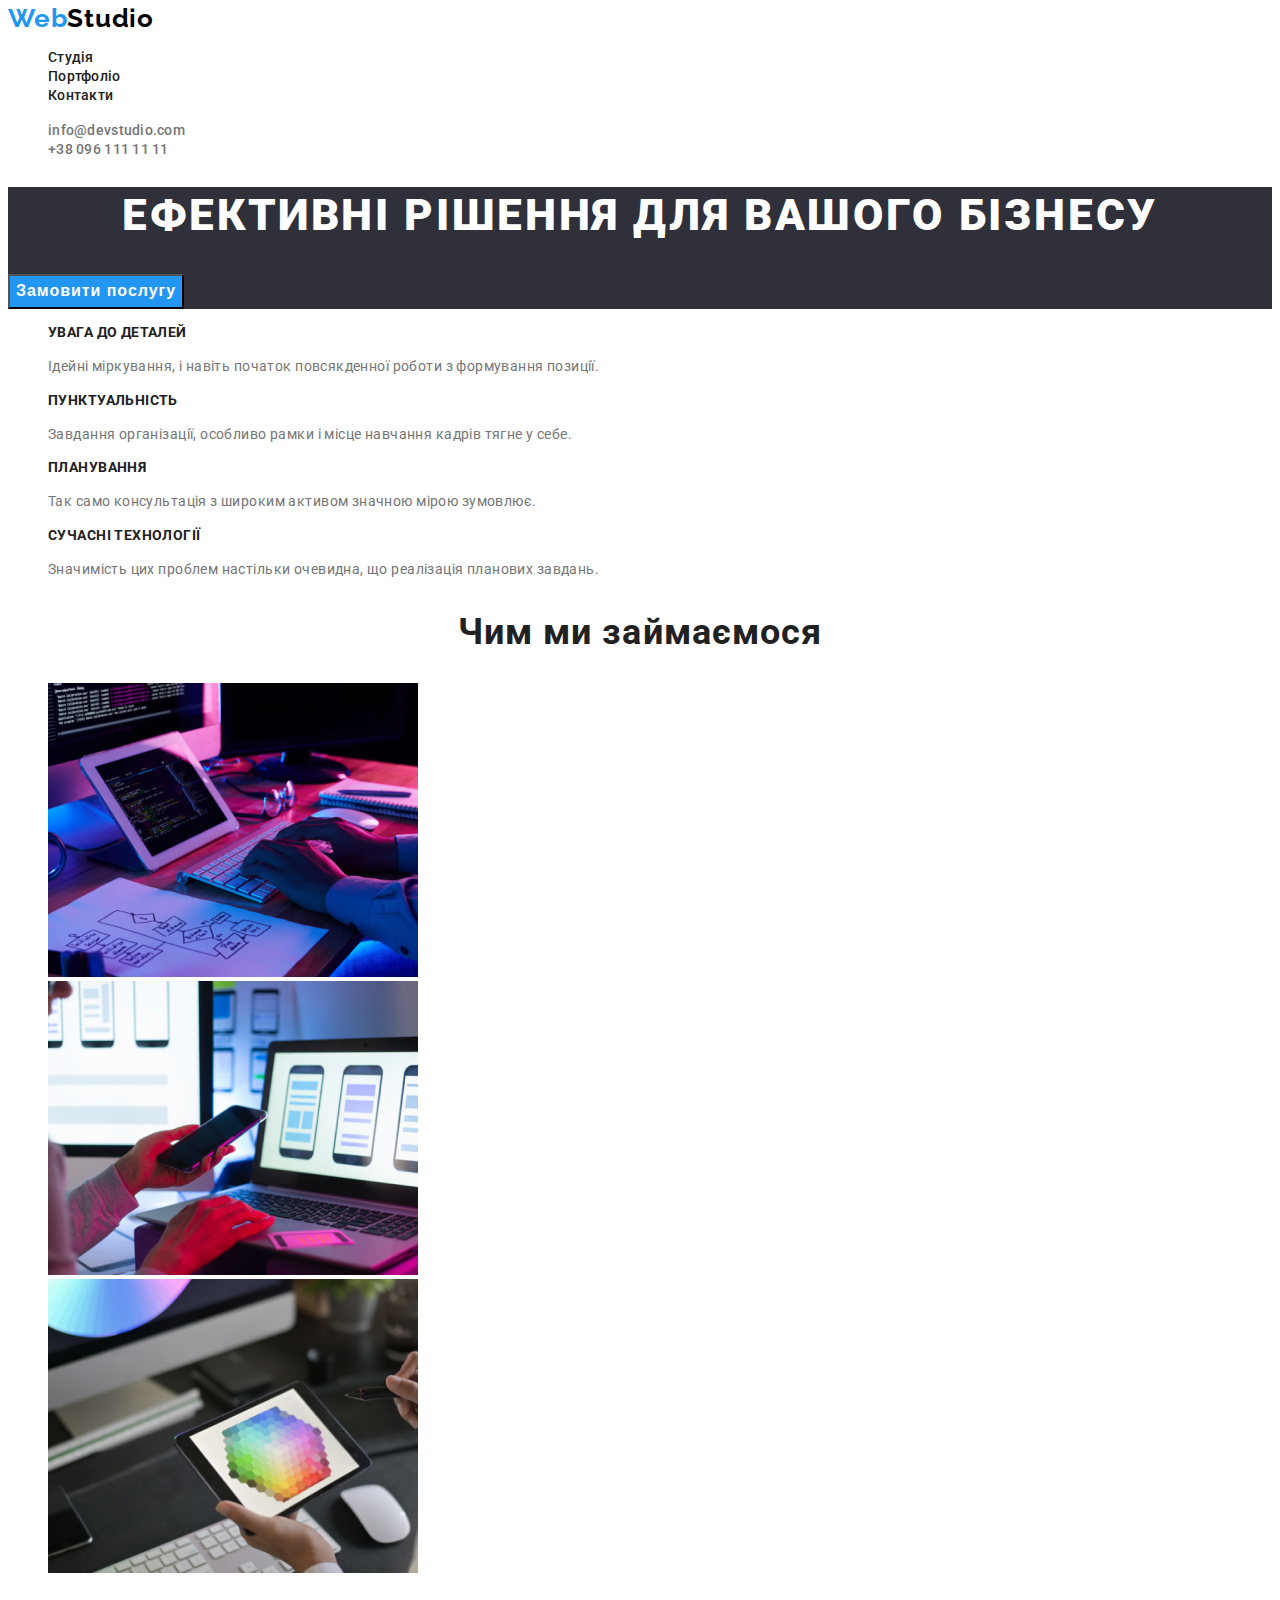
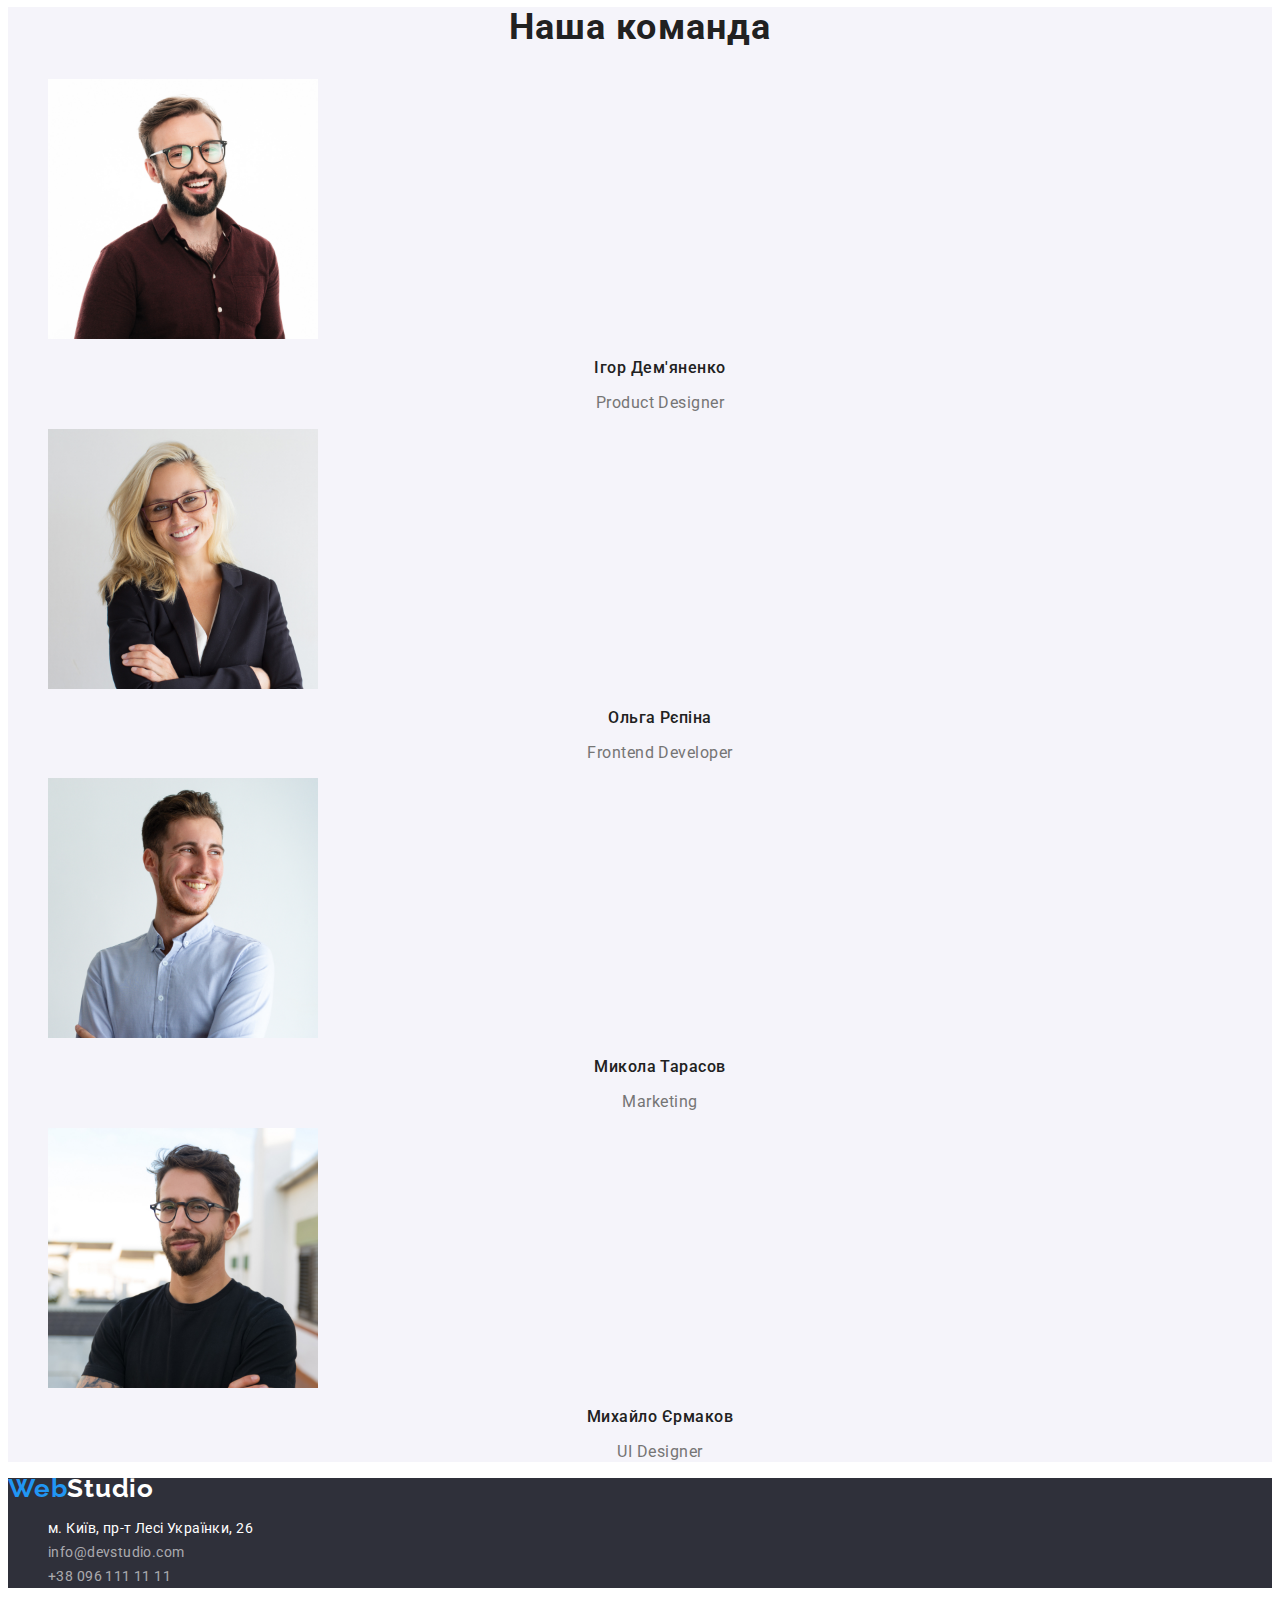
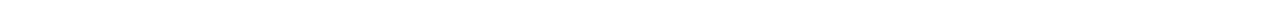
==== index.html @ a8bba169 "Initial commit" ====
<!DOCTYPE html>
<html lang="en">

<head>
    <meta charset="UTF-8">
    <meta http-equiv="X-UA-Compatible" content="IE=edge">
    <meta name="viewport" content="width=device-width, initial-scale=1.0">
    <title>Document</title>
    <link rel="preconnect" href="https://fonts.googleapis.com">
    <link rel="preconnect" href="https://fonts.gstatic.com" crossorigin>
    <link
        href="https://fonts.googleapis.com/css2?family=Montserrat:wght@400;700&family=Raleway:wght@700&family=Roboto:wght@400;500;700;900&display=swap"
        rel="stylesheet">
    <link rel="stylesheet" href="./css/styles.css">
</head>

<body>
    <header class="header">
        <nav>
            <a class="logo link" href="./index.html">Web<span class="logo-header">Studio</span></a>

            <ul class="nav-list list">
                <li class="nav-item"><a href="" class="nav-link link">Студія</a></li>
                <li class="nav-item"><a href="./portfolio.html" target="_blank" class="nav-link link">Портфоліо</a></li>
                <li class="nav-item"><a href="" class="nav-link link">Контакти</a></li>
            </ul>
        </nav>
        <ul class="list">
            <li><a href="mailto:info@devstudio.com" class="link header-contacts">info@devstudio.com</a></li>
            <li><a href="tel:+380961111111" class="link header-contacts">+38 096 111 11 11</a></li>
        </ul>

    </header>
    <main>
        <section class="hero">
            <h1 class="hero-title">Ефективні рішення для вашого бізнесу</h1>
            <button type="button" class="hero-btn">Замовити послугу</button>
        </section>
        <section>
            <ul class="list">
                <li>
                    <h3 class="list-title">УВАГА ДО ДЕТАЛЕЙ</h3>
                    <p class="list-text">Ідейні міркування, і навіть початок повсякденної роботи з формування позиції.
                    </p>
                </li>
                <li>
                    <h3 class="list-title">ПУНКТУАЛЬНІСТЬ</h3>
                    <p class="list-text">Завдання організації, особливо рамки і місце навчання кадрів тягне у себе.</p>
                </li>
                <li>
                    <h3 class="list-title">ПЛАНУВАННЯ</h3>
                    <p class="list-text">Так само консультація з широким активом значною мірою зумовлює.</p>
                </li>
                <li>
                    <h3 class="list-title">СУЧАСНІ ТЕХНОЛОГІЇ</h3>
                    <p class="list-text">Значимість цих проблем настільки очевидна, що реалізація планових завдань.</p>
                </li>
            </ul>
        </section>
        <section class="works">
            <h2 class="works-title">Чим ми займаємося</h2>
            <ul class="list">
                <li><img src="img/img.jpg" alt="Телефон" width="370" height="294"></li>
                <li><img src="img/img-2.jpg" alt="Комп'ютер" width="370" height="294"></li>
                <li><img src="img/img-3.jpg" alt="Планшет" width="370" height="294"></li>
            </ul>
        </section>
        <section class="team">
            <h2 class="team-title">Наша команда</h2>
            <ul class="list">
                <li>
                    <img src="img/img-4.jpg" alt="Чоловік" width="270" height="260">
                    <h3 class="people">Ігор Дем'яненко</h3>
                    <p class="status">Product Designer</p>
                </li>
                <li>

                    <img src="img/img-5.jpg" alt="Жінка" width="270" height="260">
                    <h3 class="people">Ольга Рєпіна</h3>
                    <p class="status">Frontend Developer</p>


                </li>
                <li>
                    <img src="img/img-6.jpg" alt="Чоловік" width="270" height="260">
                    <h3 class="people">Микола Тарасов</h3>
                    <p class="status">Marketing</p>


                </li>
                <li>
                    <img src="img/img-7.jpg" alt="Чоловік" width="270" height="260">
                    <h3 class="people">Михайло Єрмаков</h3>
                    <p class="status">UI Designer</p>
                </li>

            </ul>
        </section>
    </main>
    <footer class="footer">
        <a class="logo link" href="./index.html">Web<span class="logo-footer">Studio</span></a>
        <address>
            <ul class="list">
                <li><a href="https://goo.gl/maps/WGz5SJTLMQsoGpVZA" target="_blank" rel="noopener noreferrer nofollow"
                        class="link map-address">м. Київ, пр-т Лесі Українки, 26</a>
                </li>
                <li><a href="mailto:info@devstudio.com" class="address link">info@devstudio.com</a></li>
                <li><a href="tel:+380961111111" class="address link">+38 096 111 11 11</a></li>
            </ul>
        </address>
    </footer>
</body>

</html>
---- css/styles.css ----
body {
    font-family: 'Roboto', 'Times New Roman', 'Verdana', 'Tahoma', sans-serif;
}

/* header */
.list {
    list-style: none;
}

.link {
    text-decoration: none;
}

.header {
    background-color: #FFFFFF;
}

.logo {

    font-family: 'Raleway';
    font-weight: 700;
    font-size: 26px;
    line-height: 0.8;
    /* identical to box height */
    letter-spacing: 0.03em;

    color: #2196F3;
}

.logo-header {
    color: #000000
}

.nav-list {}

.nav-item {}

.nav-link {

    font-weight: 500;
    font-size: 14px;
    line-height: 1.14;
    letter-spacing: 0.02em;

    color: #212121;
}

.nav-link:hover,
.nav-link:focus {
    color: #2196F3;
}

.header-contacts {

    font-weight: 500;
    font-size: 14px;
    line-height: 1.14;
    letter-spacing: 0.02em;

    color: #757575;
}

.header-contacts:hover,
.header-contacts:focus {
    color: #2196F3;
}

/* main */
.hero {
    background-color: #2F303A;
}

.hero-title {

    font-weight: 900;
    font-size: 44px;
    line-height: 1.3;
    /* or 136% */
    text-align: center;
    letter-spacing: 0.06em;
    text-transform: uppercase;

    color: #FFFFFF;
}

.hero-btn {


    font-weight: 700;
    font-size: 16px;
    line-height: 1.8;
    letter-spacing: 0.06em;

    color: #FFFFFF;
    background: #2196F3;
    cursor: pointer;
}

.hero-btn:hover,
.hero-btn:focus {
    background-color: transparent;
}

.list-title {

    font-weight: 700;
    font-size: 14px;
    line-height: 1.14;
    letter-spacing: 0.03em;
    text-transform: uppercase;

    color: #212121;
}

.list-text {

    font-size: 14px;
    line-height: 1.7;
    /* or 171% */
    letter-spacing: 0.03em;

    color: #757575;
}

.works-title {

    font-weight: 700;
    font-size: 36px;
    line-height: 1.16;
    text-align: center;
    letter-spacing: 0.03em;

    color: #212121;
}

.team {
    background-color: #F5F4FA;
}


.team-title {

    font-weight: 700;
    font-size: 36px;
    line-height: 1.16;
    text-align: center;
    letter-spacing: 0.03em;

    color: #212121;
}

.people {

    font-weight: 500;
    font-size: 16px;
    line-height: 1.18;
    /* identical to box height */
    text-align: center;
    letter-spacing: 0.03em;

    color: #212121;
}

.status {

    font-size: 16px;
    line-height: 1.18;
    /* identical to box height */
    text-align: center;
    letter-spacing: 0.03em;

    color: #757575;
}

.nav-btn {

    font-family: 'Roboto';
    font-weight: 500;
    font-size: 16px;
    line-height: 1.6;
    /* identical to box height, or 162% */
    text-align: center;
    letter-spacing: 0.03em;

    color: #212121;
    ;
    background-color: #F5F5F5;
}

.nav-btn:hover,
.nav-btn:focus {
    color: #FFFFFF;
    background: #2196F3;
    cursor: pointer;

}

.card-item {
    background: #FFFFFF;
    border: 1px solid #EEEEEE;
}

.card-title {
    font-weight: 700;
    font-size: 18px;
    line-height: 2;
    /* identical to box height, or 200% */
    letter-spacing: 0.06em;

    color: #212121;
}

.card-text {
    font-size: 16px;
    line-height: 1.8;
    /* identical to box height, or 188% */
    letter-spacing: 0.03em;

    color: #757575;
}

.footer {

    background-color: #2F303A;
}

.map-address {
    font-style: normal;
    font-family: 'Roboto';
    font-size: 14px;
    line-height: 1.7;
    /* or 171% */
    letter-spacing: 0.03em;

    color: #FFFFFF;
}

.address {
    font-style: normal;
    font-family: 'Roboto';
    font-size: 14px;
    line-height: 1.7;
    /* or 171% */
    letter-spacing: 0.03em;

    color: rgba(255, 255, 255, 0.6);
}

.address:hover,
.address:focus {
    color: #FFFFFF
}

.logo-footer {
    color: #FFFFFF
}
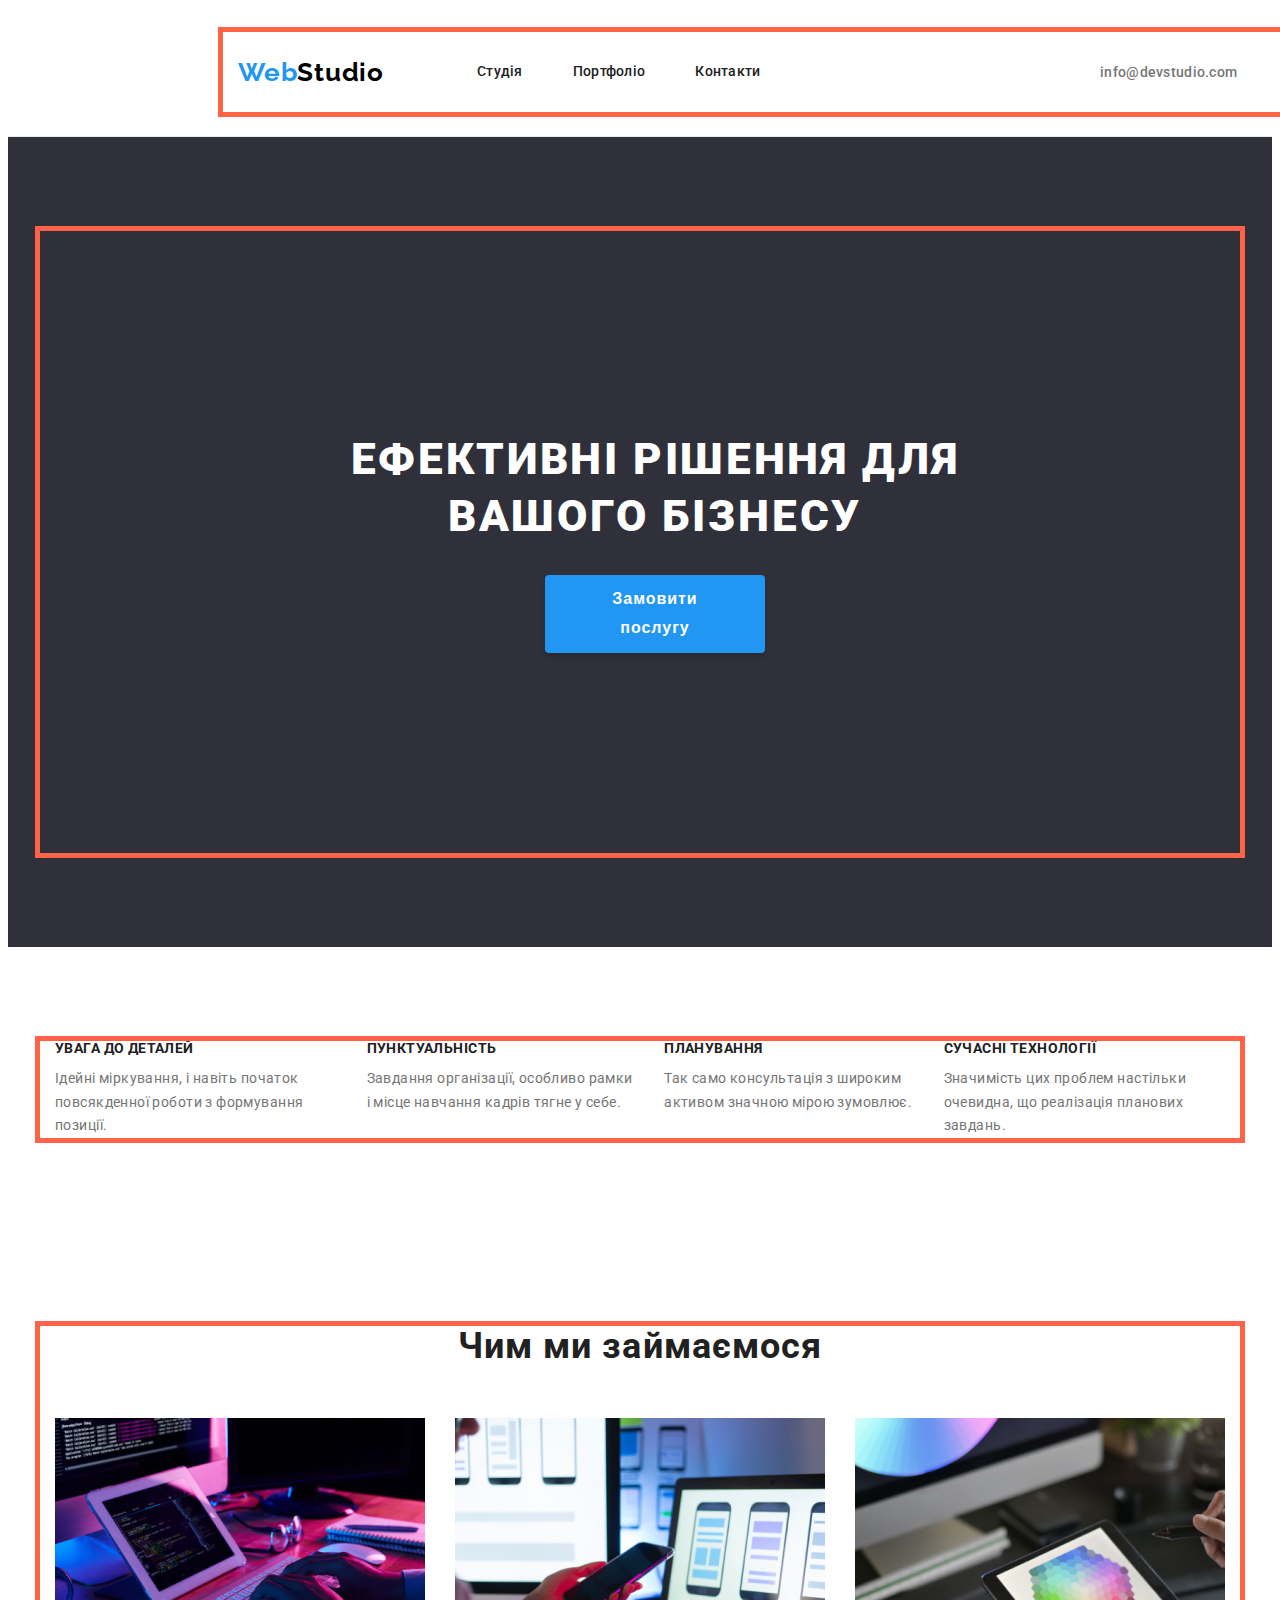
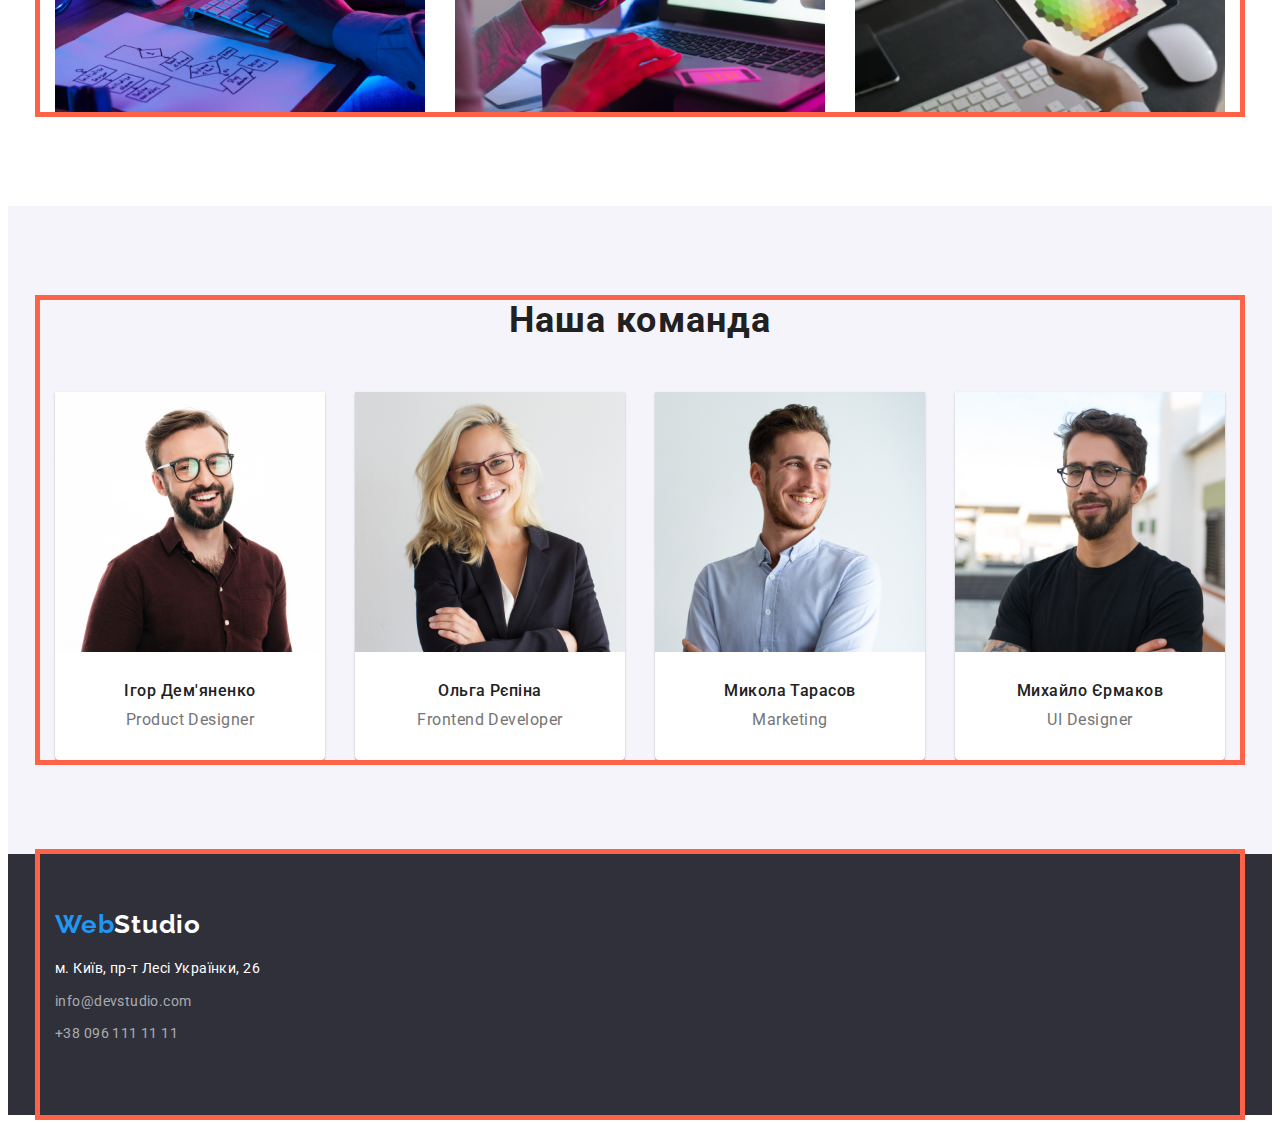
==== commit 43ee26f3: "добавила flexbox" ====
--- a/index.html
+++ b/index.html
@@ -6,109 +6,138 @@
     <meta http-equiv="X-UA-Compatible" content="IE=edge">
     <meta name="viewport" content="width=device-width, initial-scale=1.0">
     <title>Document</title>
-    <link rel="preconnect" href="https://fonts.googleapis.com">
+    <!--NORMALIZE-->
+    <link rel="stylesheet" href="https://cdnjs.cloudflare.com/ajax/libs/modern-normalize/1.1.0/modern-normalize.min.css"
+        integrity="sha512-wpPYUAdjBVSE4KJnH1VR1HeZfpl1ub8YT/NKx4PuQ5NmX2tKuGu6U/JRp5y+Y8XG2tV+wKQpNHVUX03MfMFn9Q=="
+        crossorigin="anonymous" referrerpolicy="no-referrer" />
+   <!--FONTS-->
+        <link rel="preconnect" href="https://fonts.googleapis.com">
     <link rel="preconnect" href="https://fonts.gstatic.com" crossorigin>
     <link
         href="https://fonts.googleapis.com/css2?family=Montserrat:wght@400;700&family=Raleway:wght@700&family=Roboto:wght@400;500;700;900&display=swap"
         rel="stylesheet">
-    <link rel="stylesheet" href="./css/styles.css">
+    <!--CSS-->
+        <link rel="stylesheet" href="./css/styles.css">
 </head>
 
 <body>
-    <header class="header">
-        <nav>
-            <a class="logo link" href="./index.html">Web<span class="logo-header">Studio</span></a>
-
-            <ul class="nav-list list">
-                <li class="nav-item"><a href="" class="nav-link link">Студія</a></li>
-                <li class="nav-item"><a href="./portfolio.html" target="_blank" class="nav-link link">Портфоліо</a></li>
-                <li class="nav-item"><a href="" class="nav-link link">Контакти</a></li>
-            </ul>
-        </nav>
-        <ul class="list">
-            <li><a href="mailto:info@devstudio.com" class="link header-contacts">info@devstudio.com</a></li>
-            <li><a href="tel:+380961111111" class="link header-contacts">+38 096 111 11 11</a></li>
-        </ul>
-
-    </header>
+        <header class="header">
+            <div class="header-container container">
+                <nav class="header-nav">
+                    <a class="logo link" href="./index.html">Web<span class="logo-header">Studio</span></a>
+                    <ul class="nav-list list">
+                        <li class="nav-item"><a href="" class="nav-link link">Студія</a></li>
+                        <li class="nav-item"><a href="./portfolio.html" target="_blank" class="nav-link link">Портфоліо</a></li>
+                        <li class="nav-item"><a href="" class="nav-link link">Контакти</a></li>
+                    </ul>
+                </nav>
+                <ul class="list head-contact">
+                    <li><a href="mailto:info@devstudio.com" class="link header-contacts">info@devstudio.com</a></li>
+                    <li><a href="tel:+380961111111" class="link header-contacts">+38 096 111 11 11</a></li>
+                </ul>
+            </div>
+        </header>
+    
     <main>
-        <section class="hero">
-            <h1 class="hero-title">Ефективні рішення для вашого бізнесу</h1>
-            <button type="button" class="hero-btn">Замовити послугу</button>
-        </section>
-        <section>
-            <ul class="list">
-                <li>
-                    <h3 class="list-title">УВАГА ДО ДЕТАЛЕЙ</h3>
-                    <p class="list-text">Ідейні міркування, і навіть початок повсякденної роботи з формування позиції.
-                    </p>
-                </li>
-                <li>
-                    <h3 class="list-title">ПУНКТУАЛЬНІСТЬ</h3>
-                    <p class="list-text">Завдання організації, особливо рамки і місце навчання кадрів тягне у себе.</p>
-                </li>
-                <li>
-                    <h3 class="list-title">ПЛАНУВАННЯ</h3>
-                    <p class="list-text">Так само консультація з широким активом значною мірою зумовлює.</p>
-                </li>
-                <li>
-                    <h3 class="list-title">СУЧАСНІ ТЕХНОЛОГІЇ</h3>
-                    <p class="list-text">Значимість цих проблем настільки очевидна, що реалізація планових завдань.</p>
-                </li>
-            </ul>
-        </section>
-        <section class="works">
-            <h2 class="works-title">Чим ми займаємося</h2>
-            <ul class="list">
-                <li><img src="img/img.jpg" alt="Телефон" width="370" height="294"></li>
-                <li><img src="img/img-2.jpg" alt="Комп'ютер" width="370" height="294"></li>
-                <li><img src="img/img-3.jpg" alt="Планшет" width="370" height="294"></li>
-            </ul>
-        </section>
-        <section class="team">
-            <h2 class="team-title">Наша команда</h2>
-            <ul class="list">
-                <li>
-                    <img src="img/img-4.jpg" alt="Чоловік" width="270" height="260">
-                    <h3 class="people">Ігор Дем'яненко</h3>
-                    <p class="status">Product Designer</p>
-                </li>
-                <li>
-
-                    <img src="img/img-5.jpg" alt="Жінка" width="270" height="260">
-                    <h3 class="people">Ольга Рєпіна</h3>
-                    <p class="status">Frontend Developer</p>
-
-
-                </li>
-                <li>
-                    <img src="img/img-6.jpg" alt="Чоловік" width="270" height="260">
-                    <h3 class="people">Микола Тарасов</h3>
-                    <p class="status">Marketing</p>
-
-
-                </li>
-                <li>
-                    <img src="img/img-7.jpg" alt="Чоловік" width="270" height="260">
-                    <h3 class="people">Михайло Єрмаков</h3>
-                    <p class="status">UI Designer</p>
-                </li>
-
-            </ul>
-        </section>
+        
+            <section class="hero section">
+                <div class="container hero-container">
+                    <h1 class="hero-title">Ефективні рішення для вашого бізнесу</h1>
+                    <button type="button" class="hero-btn">Замовити послугу</button>
+                </div>
+            </section>
+    
+        
+            <section class="section">
+                <div class="container">
+                    <ul class="conteiner-points list">
+                        <li>
+                            <h3 class="list-title">УВАГА ДО ДЕТАЛЕЙ</h3>
+                            <p class="list-text">Ідейні міркування, і навіть початок повсякденної роботи з формування позиції.
+                            </p>
+                        </li>
+                        <li>
+                            <h3 class="list-title">ПУНКТУАЛЬНІСТЬ</h3>
+                            <p class="list-text">Завдання організації, особливо рамки і місце навчання кадрів тягне у себе.</p>
+                        </li>
+                        <li>
+                            <h3 class="list-title">ПЛАНУВАННЯ</h3>
+                            <p class="list-text">Так само консультація з широким активом значною мірою зумовлює.</p>
+                        </li>
+                        <li>
+                            <h3 class="list-title">СУЧАСНІ ТЕХНОЛОГІЇ</h3>
+                            <p class="list-text">Значимість цих проблем настільки очевидна, що реалізація планових завдань.</p>
+                        </li>
+                    </ul>
+                </div>
+            </section>
+        
+        
+            <section class="works section">
+                <div class="container">
+                    <h2 class="works-title">Чим ми займаємося</h2>
+                    <ul class="works-container list">
+                        <li><img src="img/img.jpg" alt="Телефон" width="370" height="294"></li>
+                        <li><img src="img/img-2.jpg" alt="Комп'ютер" width="370" height="294"></li>
+                        <li><img src="img/img-3.jpg" alt="Планшет" width="370" height="294"></li>
+                    </ul>
+                </div>
+            </section>
+    
+        
+            <section class="team section">
+                <div class="container">
+                    <h2 class="team-title">Наша команда</h2>
+                    <ul class="team-container list">
+                        <li class="team-card">
+                            <img src="img/img-4.jpg" alt="Чоловік" width="270" height="260">
+                            <div class="team-description">
+                                <h3 class="people">Ігор Дем'яненко</h3>
+                                <p class="status">Product Designer</p>
+                            </div>
+                        </li>
+                        <li class="team-card">
+                            <img src="img/img-5.jpg" alt="Жінка" width="270" height="260">
+                            <div class="team-description">
+                                <h3 class="people">Ольга Рєпіна</h3>
+                                <p class="status">Frontend Developer</p>
+                            </div>
+                        </li>
+                        <li class="team-card">
+                            <img src="img/img-6.jpg" alt="Чоловік" width="270" height="260">
+                            <div class="team-description">
+                                <h3 class="people">Микола Тарасов</h3>
+                                <p class="status">Marketing</p>
+                            </div>
+                        </li>
+                        <li class="team-card">
+                            <img src="img/img-7.jpg" alt="Чоловік" width="270" height="260">
+                            <div class="team-description">
+                                <h3 class="people">Михайло Єрмаков</h3>
+                                <p class="status">UI Designer</p>
+                            </div>
+                        </li>
+                    </ul>
+                </div>
+            </section>
+        
     </main>
-    <footer class="footer">
-        <a class="logo link" href="./index.html">Web<span class="logo-footer">Studio</span></a>
-        <address>
-            <ul class="list">
-                <li><a href="https://goo.gl/maps/WGz5SJTLMQsoGpVZA" target="_blank" rel="noopener noreferrer nofollow"
-                        class="link map-address">м. Київ, пр-т Лесі Українки, 26</a>
-                </li>
-                <li><a href="mailto:info@devstudio.com" class="address link">info@devstudio.com</a></li>
-                <li><a href="tel:+380961111111" class="address link">+38 096 111 11 11</a></li>
-            </ul>
-        </address>
-    </footer>
+    
+        <footer class="footer">
+            <div class="footer-container container">
+                <a class="logo link" href="./index.html">Web<span class="logo-footer">Studio</span></a>
+                <address>
+                    <ul class="list list-footer">
+                        <li class="list-address"><a href="https://goo.gl/maps/WGz5SJTLMQsoGpVZA" target="_blank" rel="noopener noreferrer nofollow"
+                                class="link map-address">м. Київ, пр-т Лесі Українки, 26</a>
+                        </li>
+                        <li class="list-address"><a href="mailto:info@devstudio.com" class="address link">info@devstudio.com</a></li>
+                        <li class="list-address"><a href="tel:+380961111111" class="address link">+38 096 111 11 11</a></li>
+                    </ul>
+                </address>
+            </div>
+        </footer>
+    
 </body>
 
 </html>--- a/css/styles.css
+++ b/css/styles.css
@@ -1,20 +1,71 @@
 body {
     font-family: 'Roboto', 'Times New Roman', 'Verdana', 'Tahoma', sans-serif;
 }
-
+html {
+    box-sizing: border-box;
+}
+*,
+*::before,
+*::after {
+    box-sizing: inherit;
+}
+h1,
+h2,
+h3,
+h4,
+h5,
+h6,
+p {
+    margin: 0;
+}
+
+img {
+    display: block;
+    max-width: 100%;
+    height: auto;
+}
+.section {
+    padding-top: 94px;
+    padding-bottom: 94px;
+}
+
+.container {
+    width: 1200px;
+    padding-left: 15px;
+    padding-right: 15px;
+    margin-right: auto;
+    margin-left: auto;
+    outline: 5px solid tomato;
+}
 /* header */
 .list {
     list-style: none;
+    margin: 0;
+    padding: 0;
 }
 
 .link {
     text-decoration: none;
 }
 
+
 .header {
     background-color: #FFFFFF;
-}
-
+    padding-top: 24px;
+    padding-bottom: 24px;
+    padding-left: 215px;
+    padding-right: 215px;
+    border-bottom: 1px solid #ECECEC;
+}
+.header-container {
+    display: flex;
+    align-items: center;
+}
+.head-contact {
+    display: flex;
+    gap: 50px;
+    margin-left: auto;
+}
 .logo {
 
     font-family: 'Raleway';
@@ -30,13 +81,23 @@
 .logo-header {
     color: #000000
 }
-
-.nav-list {}
+.header-nav {
+    display: flex;
+    align-items: center;
+    gap: 93px;
+}
+.nav-list {
+    display: flex;
+    align-items: center;
+    gap: 50px;
+}
 
 .nav-item {}
 
 .nav-link {
-
+    display: block;
+    padding-top: 32px;
+    padding-bottom: 32px;
     font-weight: 500;
     font-size: 14px;
     line-height: 1.14;
@@ -50,6 +111,7 @@
     color: #2196F3;
 }
 
+
 .header-contacts {
 
     font-weight: 500;
@@ -70,7 +132,15 @@
     background-color: #2F303A;
 }
 
+.hero-container {
+    padding-top: 200px;
+    padding-bottom: 200px;
+}
 .hero-title {
+width: 700px;
+    margin-bottom: 30px;
+    margin-left: 250px;
+    margin-right: 250px;
 
     font-weight: 900;
     font-size: 44px;
@@ -84,8 +154,8 @@
 }
 
 .hero-btn {
-
-
+    
+  
     font-weight: 700;
     font-size: 16px;
     line-height: 1.8;
@@ -94,15 +164,24 @@
     color: #FFFFFF;
     background: #2196F3;
     cursor: pointer;
+    box-shadow: 0px 4px 4px rgba(0, 0, 0, 0.15);
+    border-radius: 4px;
+    border: 0;
+    min-width: 220px;
+        min-height: 50px;
+        padding: 10px 32px;
+        margin-left: 490px;
+        margin-right: 490px;
+        display: inline-block;
 }
 
 .hero-btn:hover,
 .hero-btn:focus {
     background-color: transparent;
 }
-
+ 
 .list-title {
-
+    margin-bottom: 10px;
     font-weight: 700;
     font-size: 14px;
     line-height: 1.14;
@@ -121,9 +200,15 @@
 
     color: #757575;
 }
-
+.conteiner-points,
+.works-container,
+.team-container
+ {
+    display: flex;
+    gap: 30px;
+}
 .works-title {
-
+    margin-bottom: 50px;
     font-weight: 700;
     font-size: 36px;
     line-height: 1.16;
@@ -139,7 +224,7 @@
 
 
 .team-title {
-
+    margin-bottom: 50px;
     font-weight: 700;
     font-size: 36px;
     line-height: 1.16;
@@ -149,8 +234,26 @@
     color: #212121;
 }
 
+.team-card {
+   
+    width: 270px;
+        height: 368px;
+        left: 215px;
+        top: 1632px;
+    
+        background: #FFFFFF;
+        /* material shadow v1 */
+    
+        box-shadow: 0px 1px 3px rgba(0, 0, 0, 0.12), 0px 1px 1px rgba(0, 0, 0, 0.14), 0px 2px 1px rgba(0, 0, 0, 0.2);
+        border-radius: 0px 0px 4px 4px;
+}
+
+.team-description {
+    padding-top: 30px;
+    padding-bottom: 30px;
+}
 .people {
-
+    margin-bottom: 10px;
     font-weight: 500;
     font-size: 16px;
     line-height: 1.18;
@@ -172,8 +275,16 @@
     color: #757575;
 }
 
+.set-btn {
+    margin-bottom: 50px;
+}
+.btn-container {
+    display: flex;
+    justify-content: center;
+    gap: 8px;
+}
 .nav-btn {
-
+    padding: 6px 22px;
     font-family: 'Roboto';
     font-weight: 500;
     font-size: 16px;
@@ -183,8 +294,11 @@
     letter-spacing: 0.03em;
 
     color: #212121;
-    ;
+    border-radius: 4px;
     background-color: #F5F5F5;
+}
+.nav-btn:first-child {
+    padding: 6px 25px;
 }
 
 .nav-btn:hover,
@@ -194,13 +308,19 @@
     cursor: pointer;
 
 }
-
+.card-container {
+    display: flex;
+    flex-wrap: wrap;
+    gap: 30px;
+}
 .card-item {
+    width: 370px;
     background: #FFFFFF;
-    border: 1px solid #EEEEEE;
+    
 }
 
 .card-title {
+    margin-bottom: 4px;
     font-weight: 700;
     font-size: 18px;
     line-height: 2;
@@ -209,7 +329,15 @@
 
     color: #212121;
 }
-
+.set-card {
+    padding-top: 20px;
+    padding-bottom: 20px;
+    padding-right: 24px;
+    padding-left: 24px;
+    border-bottom: 1px solid #EEEEEE;
+    border-left: 1px solid #EEEEEE;
+    border-right: 1px solid #EEEEEE;
+}
 .card-text {
     font-size: 16px;
     line-height: 1.8;
@@ -223,7 +351,13 @@
 
     background-color: #2F303A;
 }
-
+.footer-container {
+    padding-top: 60px;
+    padding-bottom: 60px;
+}
+.list-footer {
+    margin-top: 20px;
+}
 .map-address {
     font-style: normal;
     font-family: 'Roboto';
@@ -234,7 +368,9 @@
 
     color: #FFFFFF;
 }
-
+.list-address {
+    padding-bottom: 9px;
+}
 .address {
     font-style: normal;
     font-family: 'Roboto';
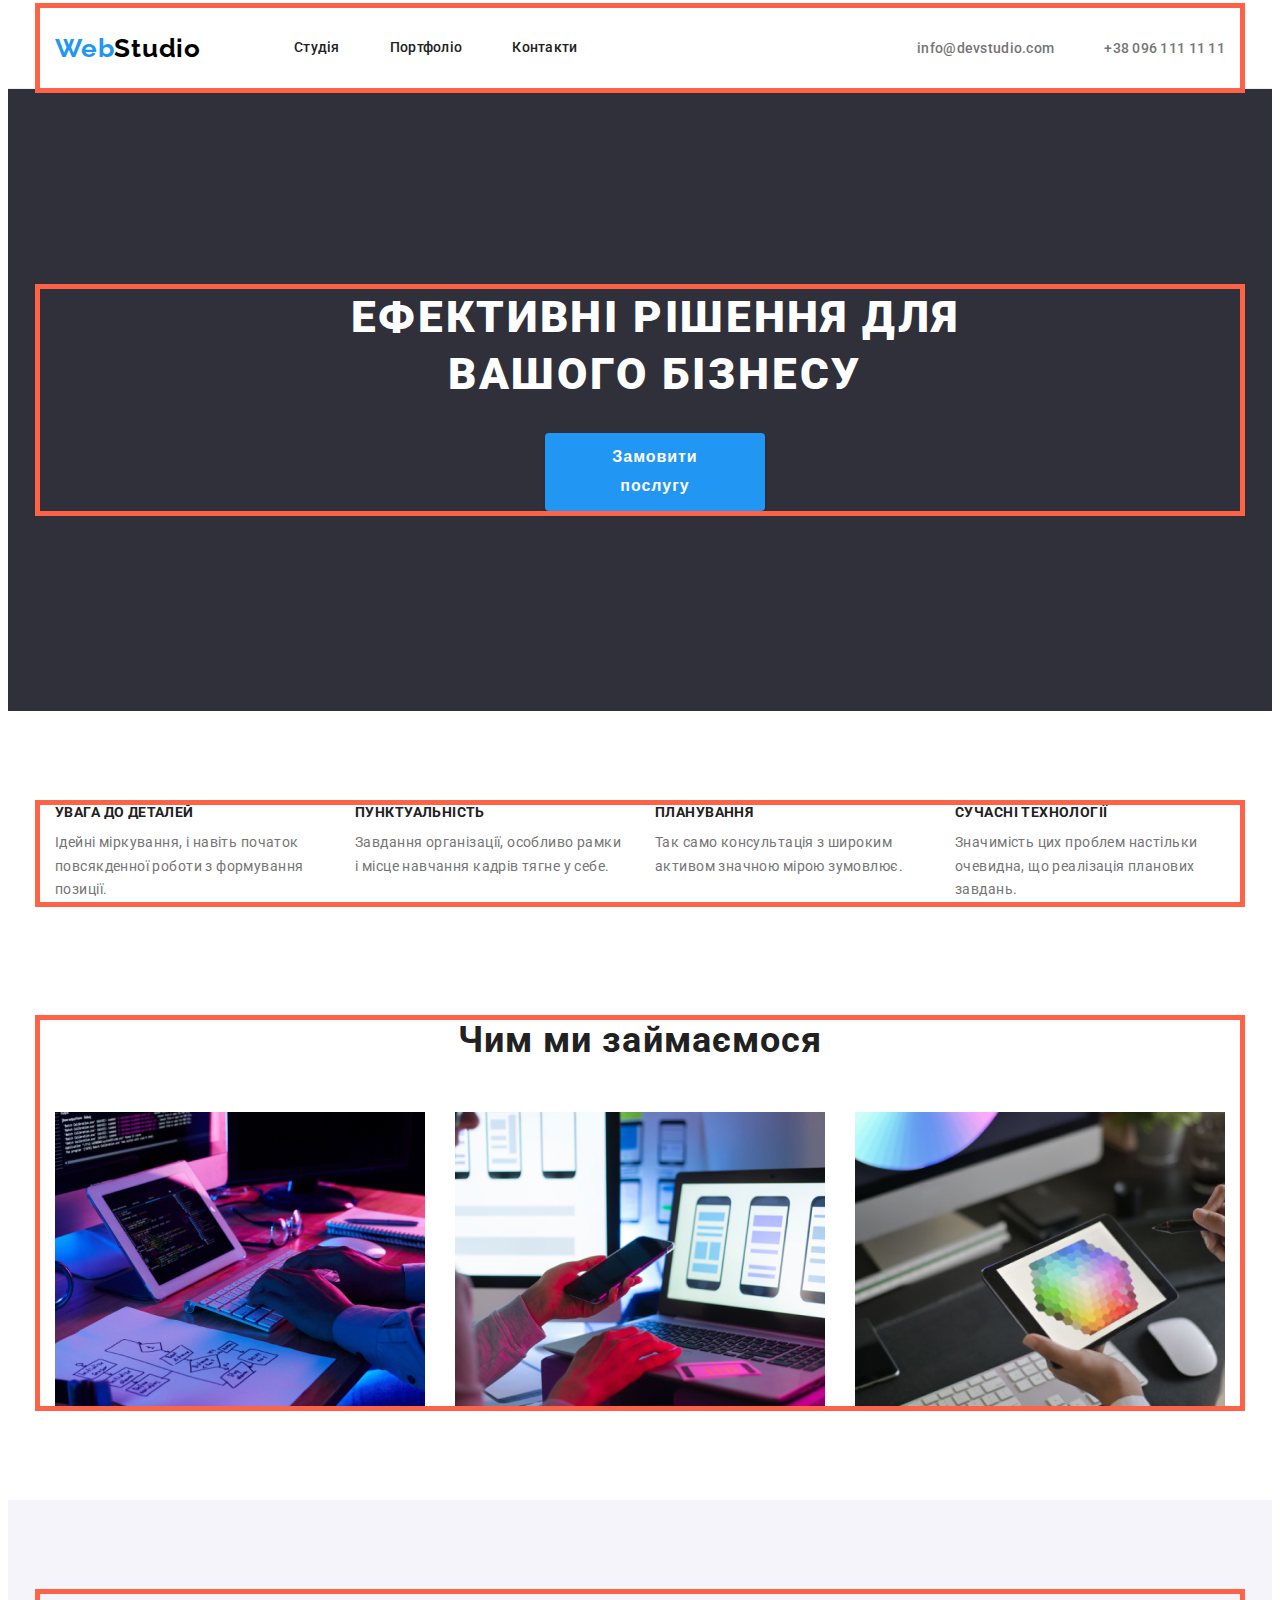
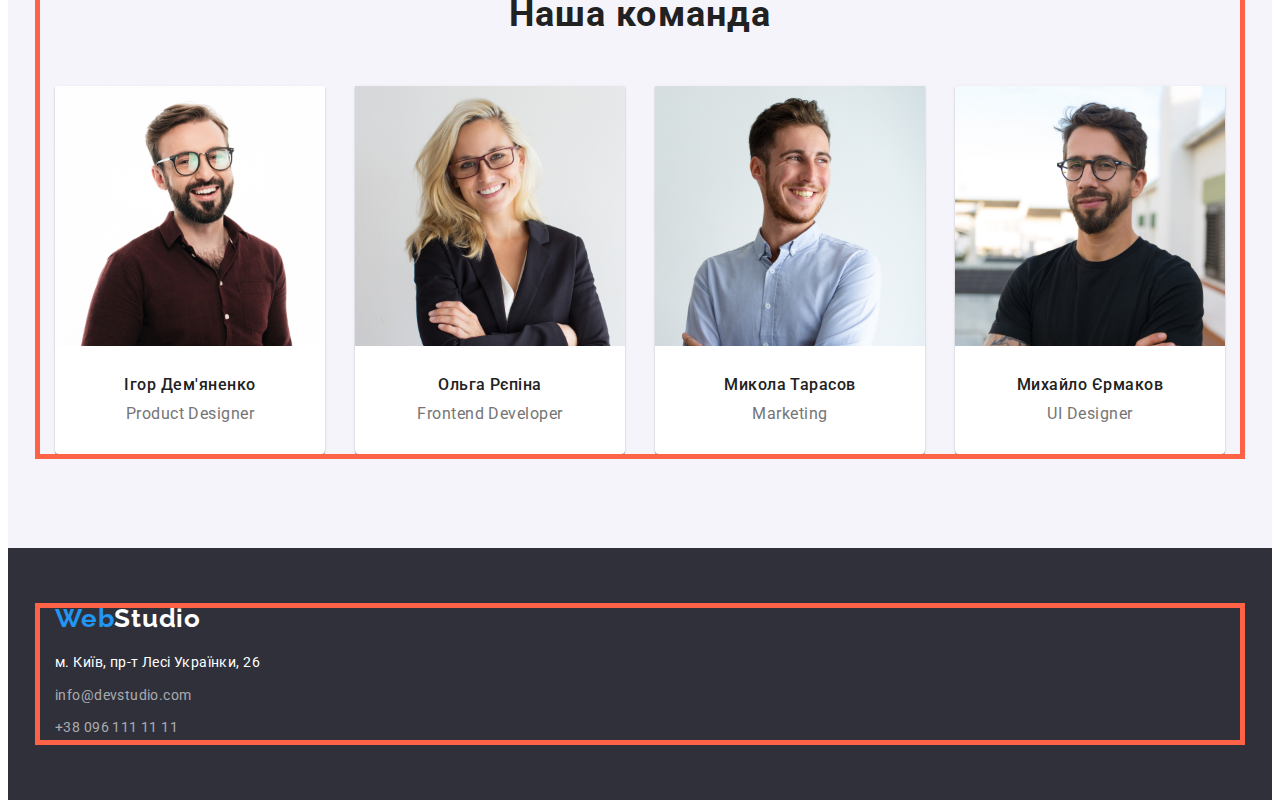
==== commit 43bcef45: "виправила margin/padding" ====
--- a/index.html
+++ b/index.html
@@ -41,30 +41,30 @@
     <main>
         
             <section class="hero section">
-                <div class="container hero-container">
+                <div class="container">
                     <h1 class="hero-title">Ефективні рішення для вашого бізнесу</h1>
                     <button type="button" class="hero-btn">Замовити послугу</button>
                 </div>
             </section>
     
         
-            <section class="section">
+            <section class="section points-section">
                 <div class="container">
                     <ul class="conteiner-points list">
-                        <li>
+                        <li class="points">
                             <h3 class="list-title">УВАГА ДО ДЕТАЛЕЙ</h3>
                             <p class="list-text">Ідейні міркування, і навіть початок повсякденної роботи з формування позиції.
                             </p>
                         </li>
-                        <li>
+                        <li class="points">
                             <h3 class="list-title">ПУНКТУАЛЬНІСТЬ</h3>
                             <p class="list-text">Завдання організації, особливо рамки і місце навчання кадрів тягне у себе.</p>
                         </li>
-                        <li>
+                        <li class="points">
                             <h3 class="list-title">ПЛАНУВАННЯ</h3>
                             <p class="list-text">Так само консультація з широким активом значною мірою зумовлює.</p>
                         </li>
-                        <li>
+                        <li class="points">
                             <h3 class="list-title">СУЧАСНІ ТЕХНОЛОГІЇ</h3>
                             <p class="list-text">Значимість цих проблем настільки очевидна, що реалізація планових завдань.</p>
                         </li>
@@ -73,7 +73,7 @@
             </section>
         
         
-            <section class="works section">
+            <section class="works section work-section">
                 <div class="container">
                     <h2 class="works-title">Чим ми займаємося</h2>
                     <ul class="works-container list">
@@ -124,7 +124,7 @@
     </main>
     
         <footer class="footer">
-            <div class="footer-container container">
+            <div class="container">
                 <a class="logo link" href="./index.html">Web<span class="logo-footer">Studio</span></a>
                 <address>
                     <ul class="list list-footer">
--- a/css/styles.css
+++ b/css/styles.css
@@ -51,10 +51,7 @@
 
 .header {
     background-color: #FFFFFF;
-    padding-top: 24px;
-    padding-bottom: 24px;
-    padding-left: 215px;
-    padding-right: 215px;
+
     border-bottom: 1px solid #ECECEC;
 }
 .header-container {
@@ -130,12 +127,10 @@
 /* main */
 .hero {
     background-color: #2F303A;
-}
-
-.hero-container {
     padding-top: 200px;
     padding-bottom: 200px;
 }
+
 .hero-title {
 width: 700px;
     margin-bottom: 30px;
@@ -179,7 +174,13 @@
 .hero-btn:focus {
     background-color: transparent;
 }
- 
+
+.points-section {
+    padding-bottom: 118px;
+}
+.points {
+    width: 270px;
+}
 .list-title {
     margin-bottom: 10px;
     font-weight: 700;
@@ -217,7 +218,9 @@
 
     color: #212121;
 }
-
+.work-section {
+    padding-top: 0%;
+}
 .team {
     background-color: #F5F4FA;
 }
@@ -350,11 +353,11 @@
 .footer {
 
     background-color: #2F303A;
-}
-.footer-container {
+   
     padding-top: 60px;
     padding-bottom: 60px;
 }
+
 .list-footer {
     margin-top: 20px;
 }
@@ -368,8 +371,8 @@
 
     color: #FFFFFF;
 }
-.list-address {
-    padding-bottom: 9px;
+.list-address:not(:last-child) {
+    margin-bottom: 9px;
 }
 .address {
     font-style: normal;
